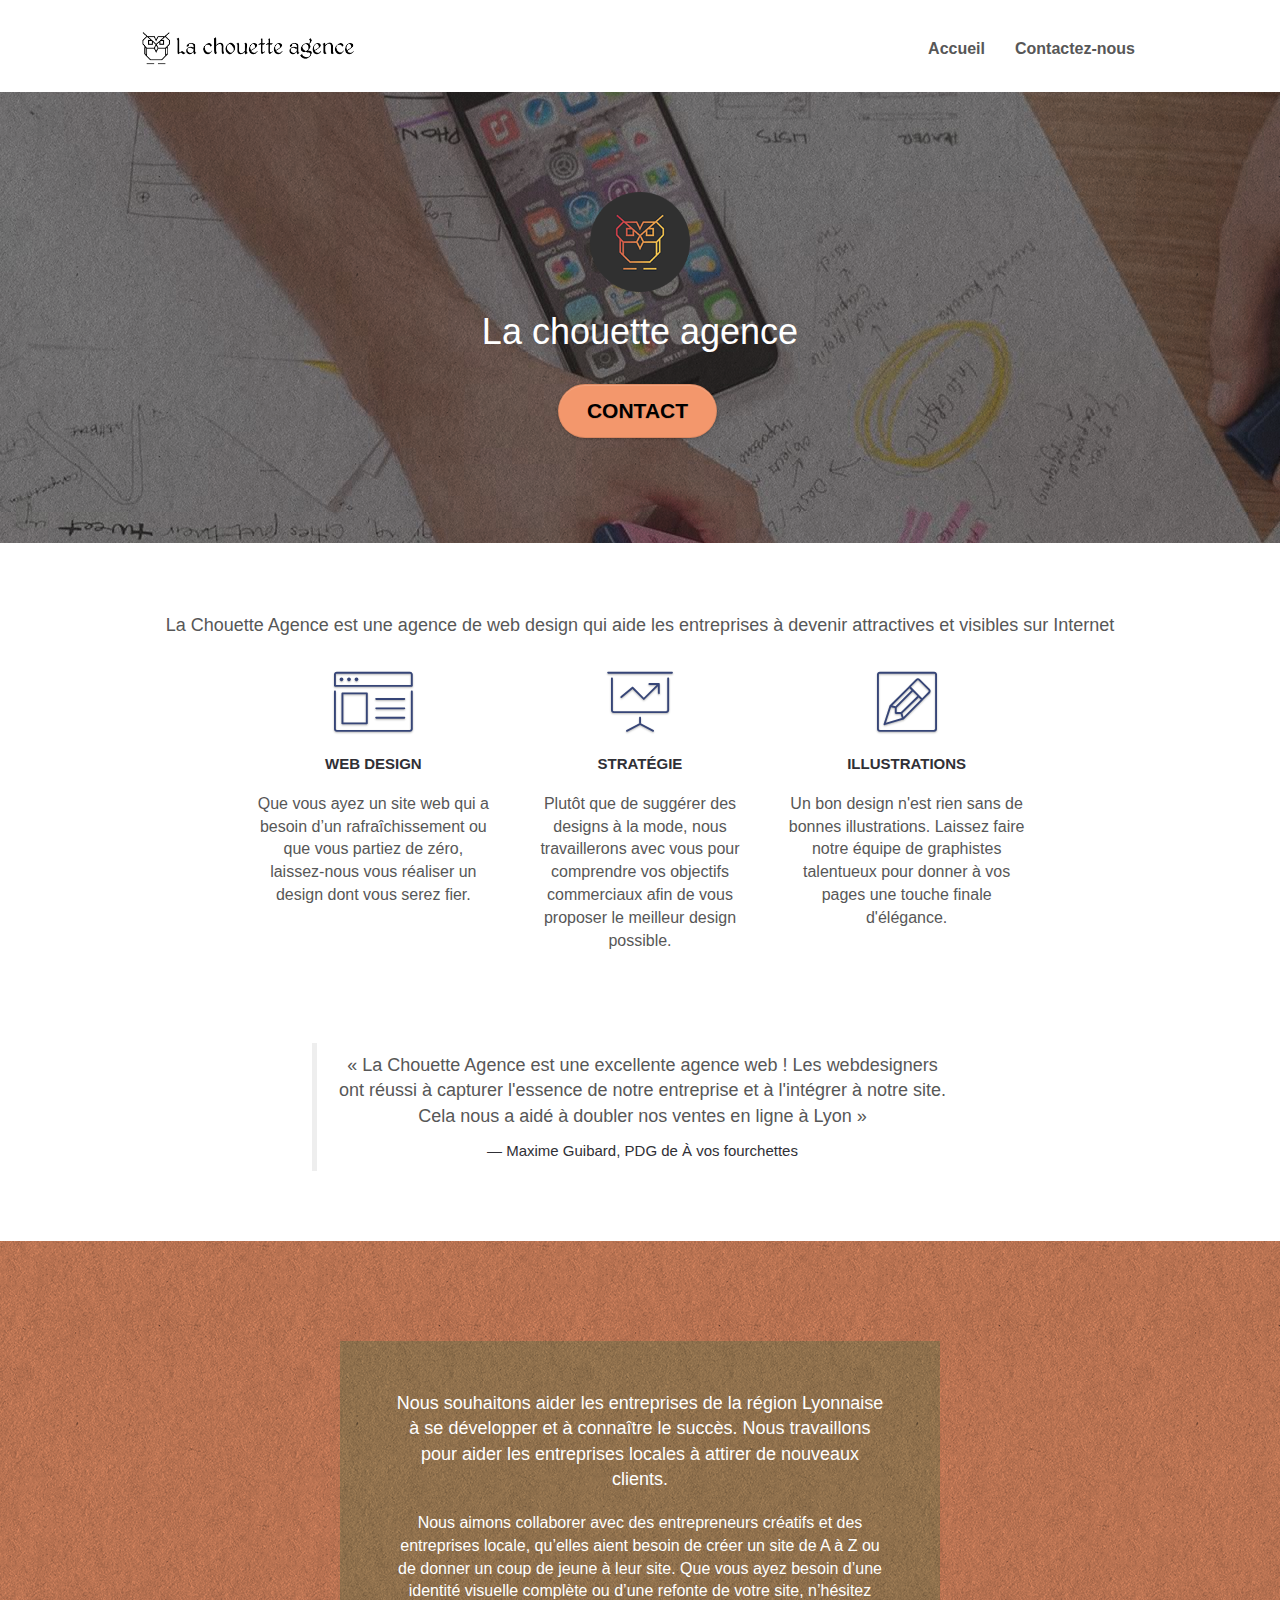
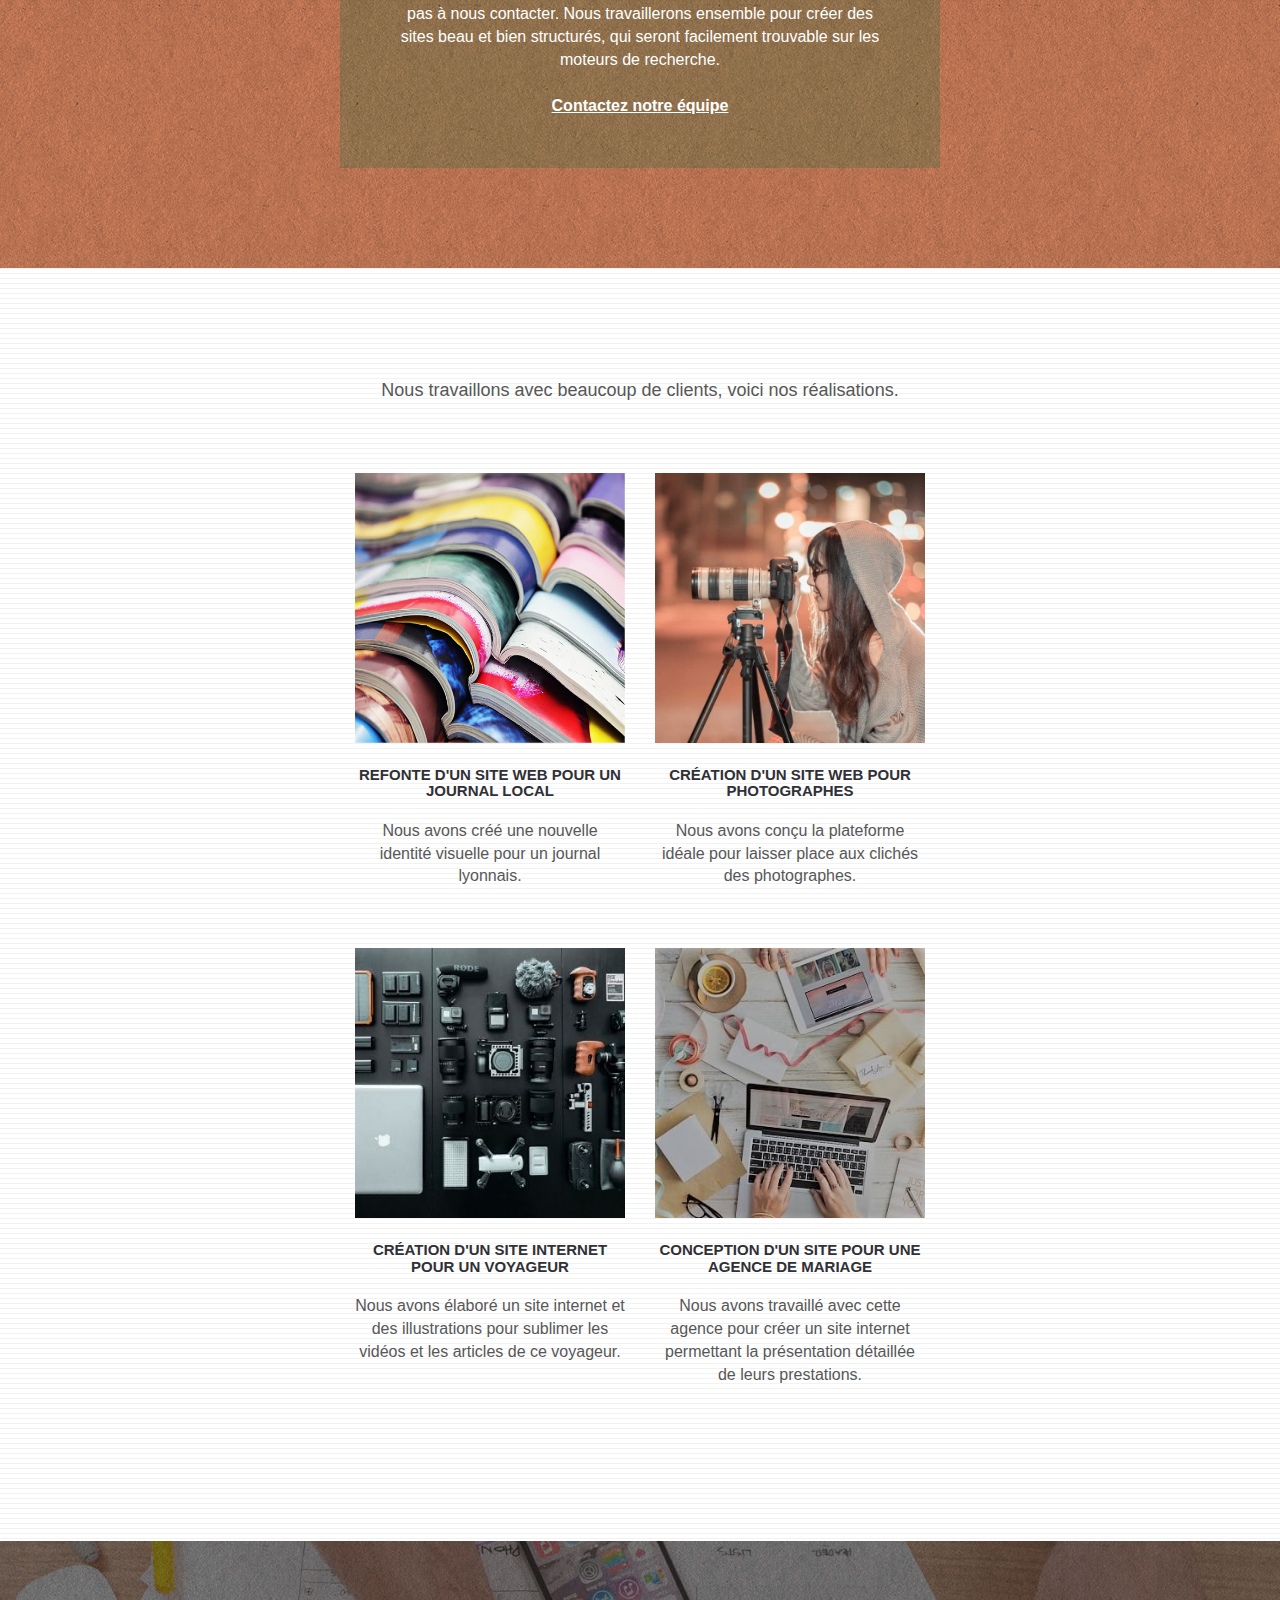
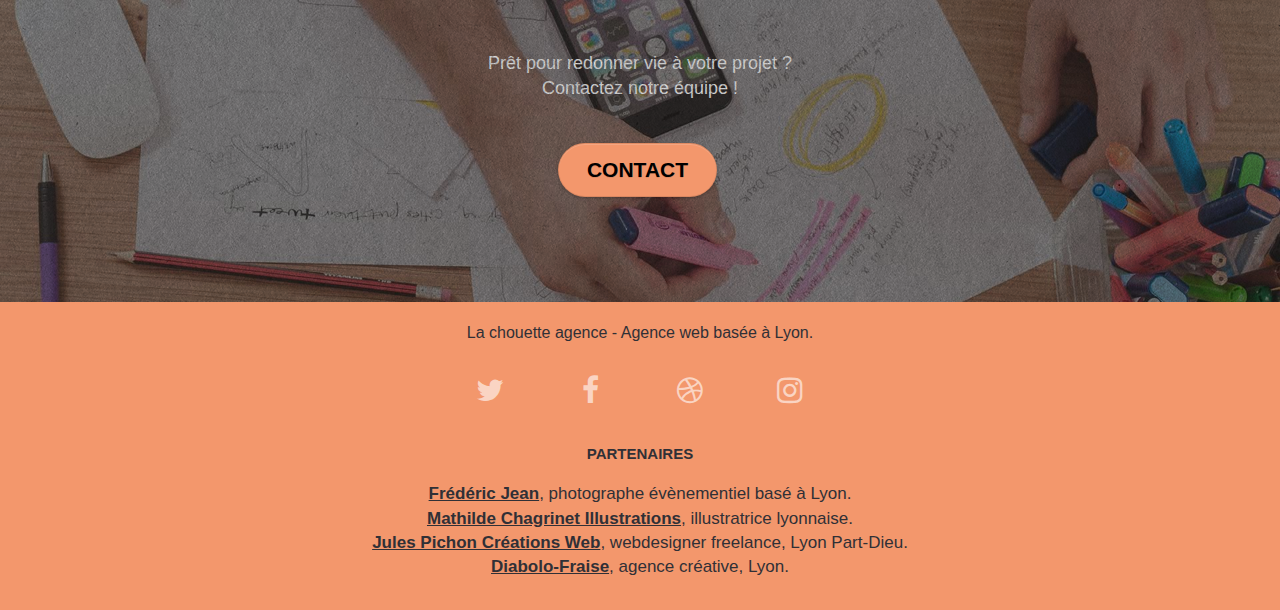
==== index.html @ 1cd92d09 "Validation W3C CSS+html / Validation accessibility checker" ====
<!doctype html>
<html lang="fr">
<head>
	<meta charset="utf-8">
	<meta name="viewport" content="width=device-width, initial-scale=1.0, viewport-fit=cover">
	<meta name="description" content="Agence web située à Lyon. Propose des services web et webdesign pour les professionnels et les entreprises lyonnaises. Découvrez nos logos, nos illustrations, nos designs de sites web et toutes nos prestations">
	<meta name="keywords" content="agence-web-design-lyon, webdesign-lyon, web-design-lyon, entreprise-webdesign-lyon, webdesigner-lyon"/>
	<meta name="robots" content="index"/>
	<meta name="google-site-verification" content="vj0LW88v5DafAeYHnSHyM_lAqPa138BfKF4PRjKr9d0" />
    <link rel="shortcut icon" type="image/png" href="favicon.jpg">
	
	<title>La Chouette Agence - Services web Lyon</title>
	<!-- Style -->
	<link rel="alternate stylesheet" type="text/css" href="./css/bootstrap.min.css" onload="this.rel='stylesheet'">
	<link rel="alternate stylesheet" type="text/css" href="./css/font-awesome.min.css" onload="this.rel='stylesheet'">
	<noscript>
		<link rel="stylesheet" type="text/css" href="./css/bootstrap.min.css">
		<link rel="stylesheet" type="text/css" href="./css/font-awesome.min.css">	
	</noscript>
	<link rel="stylesheet" type="text/css" href="./css/et-line.min.css">
	<link rel="stylesheet" type="text/css" href="style.css">
    <!-- Scripts -->
	<script src="./js/jquery-2.1.0.min.js" defer></script>
	<script src="./js/bootstrap.min.js" defer></script>
	<script src="./js/blocs.min.js" defer></script>
</head>

<body>
	<main class="page-container">    
		<header class="bloc bgc-white l-bloc" id="bloc-0">
			<div class="container bloc-sm">
				<nav class="navbar row">
					<div class="navbar-header">
						<a class="navbar-brand" href="index.html"><img src="img/logo-la-chouette-agence-baseline-noir.png" alt="logo de la chouette agence webdesigners à Lyon" height="40" /></a>
						<button id="nav-toggle" type="button" class="ui-navbar-toggle navbar-toggle" data-toggle="collapse" data-target=".navbar-1">
							<span class="sr-only">Toggle navigation</span><span class="icon-bar"></span><span class="icon-bar"></span><span class="icon-bar"></span>
						</button>
					</div>
					<div class="collapse navbar-collapse navbar-1 special-dropdown-nav">
						<ul class="site-navigation nav navbar-nav">
							<li><a href="index.html">Accueil</a></li>
							<li><a href="contact.html">Contactez-nous</a></li>
						</ul>
					</div>
				</nav>
			</div>
		</header>
		<section class="bloc bgc-dark-slate-blue bg-banniere d-bloc bg-t-edge bloc-bg-texture texture-paper b-parallax" id="bloc-1-hero">
			<div class="container bloc-lg">
				<div class="row tight-width-whitespace">
					<div class="col-sm-12">
						<img src="img/logo-la-chouette-agence-chouette-gradient-orange.png" class="center-block image-resize-mode" width="100" alt="logo de la chouette agence dessin de chouette sans texte" />
						<h1 class="text-center hero-bloc-text tc-white ">La chouette agence</h1>
						<div class="text-center">
							<a href="contact.html" class="btn btn-lg btn-clean btn-rd cta-hero btn-atomic-tangerine" id="cta-hero">Contact</a>
						</div>
					</div>
				</div>
			</div>
		</section>
		<section class="bloc bgc-white l-bloc" id="bloc-2-services">
			<div class="container bloc-md">
				<div class="row">
					<div class="col-sm-12 text-center">
						<h2 class="banner-h2">La Chouette Agence est une agence de <strong>web design</strong> qui aide les entreprises à devenir attractives et visibles sur Internet</h2>
					</div>
				</div>
				<div class="row voffset-lg med-width-whitespace">
					<div class="col-sm-4">
						<div class="text-center">
							<span class="et-icon-browser sm-shadow icon-dark-slate-blue icons icon-lg"></span>
						</div>
						<h3 class="mg-md text-center">Web design</h3>
						<p class="text-center ">
							Que vous ayez un site web qui a besoin d&rsquo;un rafraîchissement ou que vous partiez de zéro, laissez-nous vous réaliser un design dont vous serez fier.
						</p>
					</div>
					<div class="col-sm-4">
						<div class="text-center">
							<span class="et-icon-presentation sm-shadow icon-dark-slate-blue icons icon-lg"></span>
						</div>
						<h3 class="mg-md text-center">Stratégie</h3>
						<p class="text-center ">
							Plutôt que de suggérer des designs à la mode, nous travaillerons avec vous pour comprendre vos objectifs commerciaux afin de vous proposer le meilleur design possible.<br>
						</p>
					</div>
					<div class="col-sm-4">
						<div class="text-center">
							<span class="et-icon-edit sm-shadow icon-dark-slate-blue icons icon-lg"></span>
						</div>
						<h3 class="mg-md text-center">Illustrations</h3>
						<p class="text-center ">
							Un bon design n'est rien sans de bonnes illustrations. Laissez faire notre équipe de graphistes talentueux pour donner à vos pages une touche finale d'élégance.
						</p>
					</div>
				</div>
				<div class="row voffset-lg voffset">
					<div class="col-xs-12 col-md-8 col-md-offset-2 text-center">
						<blockquote>
							<p id="quote">&laquo; La Chouette Agence est une excellente <strong>agence web</strong> ! Les <strong>webdesigners</strong> ont réussi à capturer l'essence de notre entreprise et à l'intégrer à notre site. Cela nous a aidé à doubler nos ventes en ligne à Lyon &raquo;</p>
							<footer id="author">Maxime Guibard, PDG de À vos fourchettes</footer>
						</blockquote>
					</div>
				</div>
			</div>
		</section>
		<section class="bloc tc-white bgc-atomic-tangerine bg-presentation d-bloc bloc-bg-texture texture-paper b-parallax" id="bloc-3-what-i-do">
			<div class="container bloc-lg">
				<div class="row tight-width-whitespace black-background">
					<div class="col-sm-12">
						<h2 class="mg-md text-center tc-white">
							Nous souhaitons aider les entreprises de la région Lyonnaise à se développer et à connaître le succès. Nous travaillons pour aider les entreprises locales à attirer de nouveaux clients.
						</h2>
						<p class="text-center white">
							Nous aimons collaborer avec des entrepreneurs créatifs et des entreprises locale, qu’elles aient besoin de créer un site de A à Z ou de donner un coup de jeune à leur site. Que vous ayez besoin d’une identité visuelle complète ou d’une refonte de votre site, n’hésitez pas à nous contacter. Nous travaillerons ensemble pour créer des sites beau et bien structurés, qui seront facilement trouvable sur les moteurs de recherche. <br><br><a class="ltc-white bold-link" href="contact.html">Contactez notre équipe</a><br>
						</p>
					</div>
				</div>
			</div>
		</section>
		<section class="bloc bgc-white bg-lines-h2-bg bg-repeat l-bloc" id="bloc-4-portfolio">
			<div class="container bloc-lg">
				<div class="row">
					<div class="col-sm-12 text-center">
						<h2 class="mg-md text-center">
							Nous travaillons avec beaucoup de clients, voici nos réalisations.<br>
						</h2>
					</div>
				</div>
				<div class="row tight-width-whitespace portfolio-row">
					<div class="col-md-6">
						<a href="#" data-lightbox="img/identite-visuelle.jpg" data-gallery-id="gallery-1" data-caption="Refonte d'un site web pour un journal local" data-frame="snapshot-lb"><img loading="lazy" src="img/illustration-identite-visuelle.jpg" alt="image d'illustration de la refonte d'identité visuelle pour des sites web existants" class="img-responsive portfolio-thumb" /></a>
						<h3 class="mg-md text-center">
							Refonte d'un site web pour un journal local
						</h3>
						<p class="text-center">
							Nous avons créé une nouvelle identité visuelle pour un journal lyonnais.
						</p>
					</div>
					<div class="col-md-6">
						<a href="#" data-lightbox="img/site-web-photographes.jpg" data-gallery-id="gallery-1" data-caption="Création d'un site web pour photographes" data-frame="snapshot-lb"><img loading="lazy" src="img/illustration-site-web-pour-photographes.jpg" class="img-responsive portfolio-thumb" alt="image d'illustration pour la création de site web pour photographes" /></a>
						<h3 class="mg-md text-center">
							Création d'un site web pour photographes
						</h3>
						<p class="text-center">
							Nous avons conçu la plateforme idéale pour laisser place aux clichés des photographes.
						</p>
					</div>
				</div>
				<div class="row tight-width-whitespace portfolio-row">
					<div class="col-md-6">
						<a href="#" data-lightbox="img/site-web-voyage-blog-voyageur.jpg" data-gallery-id="gallery-1" data-caption="Création d'un site internet pour un voyageur" data-frame="snapshot-lb"><img loading="lazy" src="img/illustration-site-web-pour-bloggeur-voyageur.jpg" class="img-responsive portfolio-thumb" alt="Illustration pour prestation de site internet pour voyageurs ou blog de voyageur"/></a>
						<h3 class="mg-md text-center">
							Création d'un site internet pour un voyageur
						</h3>
						<p class="text-center">
							Nous avons élaboré un site internet et des illustrations pour sublimer les vidéos et les articles de ce voyageur.
						</p>
					</div>
					<div class="col-md-6">
						<a href="#" data-lightbox="img/site-web-entreprise-de-mariage.jpg" data-gallery-id="gallery-1" data-caption="Conception d'un site pour une agence de mariage" data-frame="snapshot-lb"><img loading="lazy" src="img/illustration-site-web-pour-entreprises-de-mariage.jpg" class="img-responsive portfolio-thumb" alt="Illustration pour prestation création de site web pour entreprise de mariage" /></a>
						<h3 class="mg-md text-center">
							Conception d'un site pour une agence de mariage
						</h3>
						<p class="text-center">
							Nous avons travaillé avec cette agence pour créer un site internet permettant la présentation détaillée de leurs prestations.
						</p>
					</div>
				</div>
			</div>
		</section>
		<section class="bloc bgc-dark-slate-blue bg-banniere d-bloc bloc-bg-texture texture-paper" id="bloc-5-cta">
			<div class="container bloc-lg">
				<div class="row">
					<h2 class="mg-md text-center white">
						Prêt pour redonner vie à votre projet ?<br>Contactez notre équipe !
					</h2>
					<div class="col-sm-12 text-center">
						<a href="contact.html" class="btn btn-atomic-tangerine btn-clean btn-rd btn-lg cta-hero">Contact</a>
					</div>
				</div>
			</div>
		</section>
		<footer class="bloc bgc-atomic-tangerine d-bloc" id="bloc-8">
			<div class="container bloc-sm">
				<div class="row">
					<div class="col-sm-12">
						<p class="text-center contrast-jet">La chouette agence - Agence web basée à Lyon.</p>
						<div class="row row-no-gutters social">
							<div class="col-sm-3">
								<div class="text-center">
									<a class="social" href="https://twitter.com/explore"><span class="fa fa-twitter icon-md" title="Twitter"></span></a>
								</div>
							</div>
							<div class="col-sm-3">
								<div class="text-center">
									<a class="social" href="https://fr-fr.facebook.com/"><span class="fa fa-facebook icon-md" title="Facebook"></span></a>
								</div>
							</div>
							<div class="col-sm-3">
								<div class="text-center">
									<a class="social" href="https://dribbble.com/"><span class="fa fa-dribbble icon-md" title="Dribbble"></span></a>
								</div>
							</div>
							<div class="col-sm-3">
								<div class="text-center">
									<a class="social" href="https://www.instagram.com/?hl=fr"><span class="fa fa-instagram icon-md" title="Instagram"></span></a>
								</div>
							</div>
						</div>
						<div class="row">
							<div class="col-12">
								<div class="text-center">
								<h3 class="contrast-jet">Partenaires</h3>
								<ul>
									<li><a hreflang="fr"  class="contrast-jet" href="frederic-jean-photographie.com">Frédéric Jean</a>, photographe évènementiel basé à Lyon.</li>
									<li><a hreflang="fr" class="contrast-jet" href="mathildechagrinet.com">Mathilde Chagrinet Illustrations</a>, illustratrice lyonnaise.</li>
									<li><a hreflang="fr" class="contrast-jet" href="jules_pichon_webdesign.com">Jules Pichon Créations Web</a>, webdesigner freelance, Lyon Part-Dieu.</li>
									<li><a hreflang="fr" class="contrast-jet" href="diabolo-fraise.fr">Diabolo-Fraise</a>, agence créative, Lyon.</li>
								</ul>		
								</div>	
							</div>
						</div>
					</div>
				</div>
			</div>
		</footer>
	</main>
</body>
</html>
---- style.css ----
body {
  margin: 0;
  padding: 0;
  background: #fff;
  overflow-x: hidden;
  -webkit-font-smoothing: antialiased;
  -moz-osx-font-smoothing: grayscale;
}

a,
button {
  transition: all 0.3s ease-in-out;
  outline: none !important;
}

a:hover {
  text-decoration: none;
  cursor: pointer;
}

#page-loading-blocs-notifaction {
  position: fixed;
  top: 0;
  bottom: 0;
  width: 100%;
  z-index: 100000;
  background: #ffffff url("img/pageload-spinner.gif") no-repeat center center;
}

.bloc {
  width: 100%;
  clear: both;
  background: 50% 50% no-repeat;
  padding: 0 50px;
  -webkit-background-size: cover;
  -moz-background-size: cover;
  -o-background-size: cover;
  background-size: cover;
  position: relative;
}

.bloc .container {
  padding-left: 0;
  padding-right: 0;
}

.bloc-lg {
  padding: 100px 50px;
}

.bloc-md {
  padding: 50px;
}

.bloc-sm {
  padding: 20px 50px;
}

.bg-center,
.bg-l-edge,
.bg-r-edge,
.bg-t-edge,
.bg-b-edge,
.bg-tl-edge,
.bg-bl-edge,
.bg-tr-edge,
.bg-br-edge,
.bg-repeat {
  -webkit-background-size: auto !important;
  -moz-background-size: auto !important;
  -o-background-size: auto !important;
  background-size: auto !important;
}

.bg-repeat {
  background: repeat;
}

.bg-t-edge {
  background: top no-repeat;
}

.bloc-bg-texture::before {
  content: "";
  background-size: 2px 2px;
  position: absolute;
  top: 0;
  bottom: 0;
  left: 0;
  right: 0;
}

.texture-paper::before {
  background: url("img/texture-paper.png");
  background-size: 280px 280px;
}

.b-parallax {
  background-attachment: fixed;
}

.d-bloc {
  color: rgba(255, 255, 255, 0.7);
}

.d-bloc button:hover {
  color: rgba(255, 255, 255, 0.9);
}

.d-bloc .icon-round,
.d-bloc .icon-square,
.d-bloc .icon-rounded,
.d-bloc .icon-semi-rounded-a,
.d-bloc .icon-semi-rounded-b {
  border-color: rgba(255, 255, 255, 0.9);
}

.d-bloc .divider-h span {
  border-color: rgba(255, 255, 255, 0.2);
}

.d-bloc .a-btn,
.d-bloc .navbar a,
.d-bloc .navbar-brand,
.d-bloc a .icon-sm,
.d-bloc a .icon-md,
.d-bloc a .icon-lg,
.d-bloc a .icon-xl,
.d-bloc h1 a,
.d-bloc h2 a,
.d-bloc h3 a,
.d-bloc h4 a,
.d-bloc h5 a,
.d-bloc h6 a,
.d-bloc p a {
  color: rgba(255, 255, 255, 0.6);
}

.d-bloc .a-btn:hover,
.d-bloc .navbar a:hover,
.d-bloc .navbar-brand:hover,
.d-bloc a:hover .icon-sm,
.d-bloc a:hover .icon-md,
.d-bloc a:hover .icon-lg,
.d-bloc a:hover .icon-xl,
.d-bloc h1 a:hover,
.d-bloc h2 a:hover,
.d-bloc h3 a:hover,
.d-bloc h4 a:hover,
.d-bloc h5 a:hover,
.d-bloc h6 a:hover,
.d-bloc p a:hover {
  color: rgba(255, 255, 255, 1);
}

.d-bloc .navbar-toggle .icon-bar {
  background: rgba(255, 255, 255, 1);
}

.d-bloc .btn-wire,
.d-bloc .btn-wire:hover {
  color: rgba(255, 255, 255, 1);
  border-color: rgba(255, 255, 255, 1);
}

.d-bloc .panel {
  color: rgba(0, 0, 0, 0.5);
}

.d-bloc .panel button:hover {
  color: rgba(0, 0, 0, 0.7);
}

.d-bloc .panel icon {
  border-color: rgba(0, 0, 0, 0.7);
}

.d-bloc .panel .divider-h span {
  border-color: rgba(0, 0, 0, 0.1);
}

.d-bloc .panel .a-btn {
  color: rgba(0, 0, 0, 0.6);
}

.d-bloc .panel .a-btn:hover {
  color: rgba(0, 0, 0, 1);
}

.d-bloc .panel .btn-wire,
.d-bloc .panel .btn-wire:hover {
  color: rgba(0, 0, 0, 0.7);
  border-color: rgba(0, 0, 0, 0.3);
}

.d-bloc .panel,
.l-bloc {
  color: rgba(0, 0, 0, 0.5);
}

.d-bloc .panel button:hover,
.l-bloc button:hover {
  color: rgba(0, 0, 0, 0.7);
}

.l-bloc .icon-round,
.l-bloc .icon-square,
.l-bloc .icon-rounded,
.l-bloc .icon-semi-rounded-a,
.l-bloc .icon-semi-rounded-b {
  border-color: rgba(0, 0, 0, 0.7);
}

.d-bloc .panel .divider-h span,
.l-bloc .divider-h span {
  border-color: rgba(0, 0, 0, 0.1);
}

.d-bloc .panel .a-btn,
.l-bloc .a-btn,
.l-bloc .navbar a,
.l-bloc .navbar-brand,
.l-bloc a .icon-sm,
.l-bloc a .icon-md,
.l-bloc a .icon-lg,
.l-bloc a .icon-xl,
.l-bloc h1 a,
.l-bloc h2 a,
.l-bloc h3 a,
.l-bloc h4 a,
.l-bloc h5 a,
.l-bloc h6 a,
.l-bloc p a {
  color: rgba(0, 0, 0, 0.6);
}

.d-bloc .panel .a-btn:hover,
.l-bloc .a-btn:hover,
.l-bloc .navbar a:hover,
.l-bloc .navbar-brand:hover,
.l-bloc a:hover .icon-sm,
.l-bloc a:hover .icon-md,
.l-bloc a:hover .icon-lg,
.l-bloc a:hover .icon-xl,
.l-bloc h1 a:hover,
.l-bloc h2 a:hover,
.l-bloc h3 a:hover,
.l-bloc h4 a:hover,
.l-bloc h5 a:hover,
.l-bloc h6 a:hover,
.l-bloc p a:hover {
  color: rgba(0, 0, 0, 1);
}

.l-bloc .navbar-toggle .icon-bar {
  color: rgba(0, 0, 0, 0.6);
}

.d-bloc .panel .btn-wire,
.d-bloc .panel .btn-wire:hover,
.l-bloc .btn-wire,
.l-bloc .btn-wire:hover {
  color: rgba(0, 0, 0, 0.7);
  border-color: rgba(0, 0, 0, 0.3);
}

.voffset {
  margin-top: 30px;
}

.voffset-lg {
  margin-top: 80px;
}

.row-no-gutters {
  margin-right: 0;
  margin-left: 0;
}

.row.row-no-gutters > [class^="col-"],
.row.row-no-gutters > [class*=" col-"] {
  padding-right: 0;
  padding-left: 0;
}

#bloc-1-hero h1 {
  font-size: 36px;
}

.navbar {
  margin-bottom: 0;
  z-index: 1;
}

.navbar-brand {
  height: auto;
  padding: 3px 15px;
  font-size: 25px;
  font-weight: normal;
  font-weight: 600;
  line-height: 44px;
}

.navbar-brand img {
  max-height: 200px;
  margin: 0 5px 0 0;
  display: inline;
}

.navbar-brand img[src$="svg"] {
  min-width: 100px;
}

.nav-center .navbar-brand img {
  margin: 0;
}

.navbar .nav {
  padding-top: 2px;
  margin-right: -16px;
  float: right;
  z-index: 1;
}

.nav > li {
  float: left;
  margin-top: 4px;
  font-size: 16px;
}

.navbar-nav .open .dropdown-menu > li > a {
  text-align: inherit;
}

.nav > li a:hover,
.nav > li a:focus {
  background: transparent;
}

.navbar-toggle {
  margin: 10px 10px 0 0;
  border: 0px;
}

.navbar-toggle:hover {
  background: transparent !important;
}

.navbar-toggle .icon-bar {
  background-color: rgba(0, 0, 0, 0.5);
  width: 26px;
}

.nav-invert .navbar .nav {
  float: left;
}

.nav-invert .navbar-header,
.nav-invert .navbar-brand {
  float: right;
  position: relative;
  z-index: 2;
}

@media (min-width: 768px) {
  .site-navigation {
    position: absolute;
    top: 50%;
    right: 20px;
    transform: translate(0, -50%);
    -webkit-transform: translateY(-50%);
  }
  .nav > li .dropdown-menu a,
  .nav > li .dropdown-menu a:hover {
    color: #484848;
  }
  .nav-invert .site-navigation {
    left: 0;
    right: 0;
  }
  .nav-center {
    text-align: center;
  }
  .nav-center .navbar-header {
    width: 100%;
  }
  .nav-center .navbar-header,
  .nav-center .navbar-brand,
  .nav-center .nav > li {
    float: none;
    display: inline-block;
  }
  .nav-center .site-navigation {
    position: relative;
    width: 100%;
    right: 0;
    margin-right: 0px;
    margin-top: 20px;
  }
  .nav-center.mini-nav .navbar-toggle {
    float: none;
    margin: 10px auto 0;
  }
}

.nav > li > .dropdown a {
  background: none !important;
  display: block;
  padding: 14px 15px;
}

nav .caret {
  margin: 0 5px;
}

.dropdown-menu .dropdown-menu {
  top: -8px;
  left: 100%;
}

.dropdown-menu .dropmenu-flow-right {
  top: 100%;
  left: 0;
  margin-left: -1px;
  border-top-left-radius: 0;
  border-top-right-radius: 0;
}

.dropdown-menu .dropdown span {
  border: 4px solid black;
  border-top-color: transparent;
  border-right-color: transparent;
  border-bottom-color: transparent;
  margin: 6px -5px 0 0 !important;
  float: right;
}

.mg-md {
  margin-top: 10px;
  margin-bottom: 20px;
}

.mg-lg {
  margin-top: 10px;
  margin-bottom: 40px;
}

.btn {
  margin: 0 5px 5px 0;
}

.btn.pull-right {
  margin: 0 0 5px 5px;
}

.btn-d,
.btn-d:hover,
.btn-d:focus {
  color: #fff;
  background: rgba(0, 0, 0, 0.3);
}

button {
  outline: none !important;
}

.btn-rd {
  border-radius: 40px;
}

.btn-clean {
  border: 1px solid rgba(0, 0, 0, 0.08);
  border-bottom-color: rgba(0, 0, 0, 0.1);
  text-shadow: 0 1px 0 rgba(0, 0, 1, 0.1);
  box-shadow: 0 1px 3px rgba(0, 0, 1, 0.25),
    inset 0 1px 0 0 rgba(255, 255, 255, 0.15);
}

.icon-md {
  font-size: 30px !important;
}

.icon-lg {
  font-size: 60px !important;
}

.sm-shadow {
  text-shadow: 0 1px 2px rgba(0, 0, 0, 0.3);
}

.panel-sq,
.panel-sq .panel-heading,
.panel-sq .panel-footer {
  border-radius: 0;
}

.panel-rd {
  border-radius: 30px;
}

.panel-rd .panel-heading {
  border-radius: 29px 29px 0 0;
}

.panel-rd .panel-footer {
  border-radius: 0 0 29px 29px;
}

.form-control {
  border-color: rgba(0, 0, 0, 0.1);
  box-shadow: none;
}

.scrollToTop {
  width: 40px;
  height: 40px;
  position: fixed;
  bottom: 20px;
  right: 20px;
  opacity: 0;
  z-index: 500;
  transition: all 0.3s ease-in-out;
}

.scrollToTop span {
  margin-top: 6px;
}

.showScrollTop {
  font-size: 14px;
  opacity: 1;
}

a[data-lightbox] {
  position: relative;
  display: block;
  text-align: center;
}

a[data-lightbox]:hover::before {
  content: "+";
  font-family: "HelveticaNeue-Light", "Helvetica Neue Light", "Helvetica Neue",
    Helvetica, Arial;
  font-size: 32px;
  width: 50px;
  height: 50px;
  margin-left: -25px;
  border-radius: 50%;
  background: rgba(0, 0, 0, 0.6);
  color: #fff;
  font-weight: 100;
  z-index: 1;
  position: absolute;
  top: 50%;
  transform: translateY(-50%);
  -webkit-transform: translateY(-50%);
}

a[data-lightbox]:hover img {
  opacity: 0.6;
  -webkit-animation-fill-mode: none;
  animation-fill-mode: none;
}

#lightbox-modal {
  display: flex;
  align-items: center;
}

#lightbox-modal .modal-dialog {
  width: 90%;
  max-width: 900px;
  margin: 0 auto 0;
}

#lightbox-modal .modal-dialog img {
  max-height: 90vh;
  margin: 0 auto;
}

.lightbox-caption {
  padding: 20px;
  color: #fff;
  background: rgba(0, 0, 0, 0.5);
  position: absolute;
  left: 15px;
  right: 15px;
  bottom: 5px;
}

.close-lightbox {
  color: #fff;
  font-size: 30px;
  position: absolute;
  top: 20px;
  right: 20px;
  z-index: 20;
  background: rgba(0, 0, 0, 0.5);
  border: none;
  line-height: 30px;
  padding: 0 9px 5px;
  opacity: 0.3;
}

.close-lightbox:hover,
.next-lightbox:hover,
.prev-lightbox:hover {
  opacity: 1;
  color: #fff;
}

.next-lightbox,
.prev-lightbox {
  font-size: 20px;
  color: rgba(255, 255, 255, 0.9);
  background: rgba(0, 0, 0, 0.5);
  transition: all 0.2s ease-in-out;
  position: absolute;
  top: 45%;
  z-index: 1;
  opacity: 0.4;
}

.next-lightbox {
  padding: 6px 8px 1px 13px;
  right: 25px;
}

.prev-lightbox {
  padding: 6px 13px 1px 10px;
  left: 25px;
}

.snapshot-lb .modal-body {
  padding-bottom: 45px;
}

.snapshot-lb .lightbox-caption {
  padding: 0;
  color: rgba(0, 0, 0, 0.5);
  background: none;
}

h1,
h2,
h3,
h4,
h5,
h6,
p,
label,
.btn,
a {
  font-family: "helvetica";
  font-weight: 400;
  color: #575757 !important;
}

a {
  cursor: pointer;
  text-decoration: underline;
}

.btn,
.navbar a {
  text-decoration: none !important;
}

.container {
  max-width: 1000px;
}

.hero-bloc-text {
  font-size: 38px;
}

.hero-bloc-text-sub {
  font-size: 36px;
}

.statement-bloc-text {
  line-height: 26px;
  font-style: italic;
  font-size: 20px;
  text-align: center;
  font-weight: lighter;
  max-width: 520px;
  margin: auto auto auto auto;
}

p {
  font-size: 16px;
}

blockquote p {
  font-size: 18px;
}

strong {
  font-weight: 500;
}

.tight-width-whitespace {
  max-width: 600px;
  margin: auto auto auto auto;
}

.h1 {
  font-size: 19px;
  font-family: "Open Sans";
}

.h2 {
  font-size: 18px;
  font-family: "Open sans";
}

.cta-hero {
  margin-top: 22px;
  color: #ffffff !important;
  text-transform: uppercase;
  padding: 12px 28px 12px 28px;
  font-size: 16px;
  font-weight: 700;
}

.social {
  max-width: 400px;
  margin-top: 30px;
  margin-bottom: 20px;
  margin-left: auto;
  margin-right: auto;
}

h2 {
  font-size: 18px;
  line-height: 1.4em;
}

h3 {
  font-size: 15px;
  text-transform: uppercase;
  font-weight: 700;
  color: #303036 !important;
}

.med-width-whitespace {
  max-width: 800px;
  margin: auto auto auto auto;
  box-shadow: 0px 0px 0px #000000;
}

h1 {
  color: #303036 !important;
}

h4 {
  color: #303036 !important;
}

.icons {
  margin-bottom: 14px;
  margin-top: 24px;
}

.white {
  color: #ffffff !important;
}

.contrast-jet {
  color: #303036 !important;
}

ul {
  margin-top: 20px;
  list-style-type: none;
  color: #303036;
  font-size: 17px;
}

ul li a {
  font-weight: 700;
}

.portfolio-thumb {
  margin-bottom: 24px;
}

.portfolio-row {
  margin-bottom: 44px;
  margin-top: 50px;
}

.avatar {
  box-shadow: 0px 4px 9px rgba(0, 0, 0, 0.3);
}

.black-background {
  background-color: rgba(165, 147, 99, 0.7);
  padding: 40px 40px 40px 40px;
}

.bold-link {
  font-weight: 900;
  text-decoration: underline !important;
}

.bgc-white {
  background-color: #ffffff;
}

.bgc-dark-slate-blue {
  background-color: #364577;
}

.bgc-atomic-tangerine {
  background-color: #f3976c;
}

.tc-white {
  color: #ffffff !important;
}

.btn-atomic-tangerine {
  background: #f3976c;
  color: #000000 !important;
  font-size: 21px;
}

.btn-atomic-tangerine:hover {
  background: #c27956 !important;
  color: #ffffff !important;
}

.ltc-white {
  color: #ffffff !important;
}

.ltc-white:hover {
  color: #cccccc !important;
}

.ltc-atomic-tangerine {
  color: #f3976c !important;
}

.ltc-atomic-tangerine:hover {
  color: #c27956 !important;
}

.icon-dark-slate-blue {
  color: #364577 !important;
  border-color: #364577 !important;
}

.bg-dots-bg {
  background-image: url("img/dots-bg.png");
}

.bg-lines-h2-bg {
  background-image: url("img/lines-h2-bg.png");
}

.bg-banniere {
  background-image: url("img/la-chouette-agence-banniere.jpg");
}

.bg-presentation {
  background-image: url("img/image-de-presentation.jpg");
}

footer ul {
  padding-right: 40px;
}

blockquote footer {
  color: #303036;
  font-weight: 500;
  font-size: 15px;
}

@media (max-width: 1024px) {
  .bloc {
    padding-left: 20px;
    padding-right: 20px;
  }
  .bloc.full-width-bloc,
  .bloc-tile-2.full-width-bloc .container,
  .bloc-tile-3.full-width-bloc .container,
  .bloc-tile-4.full-width-bloc .container {
    padding-left: 0;
    padding-right: 0;
  }
}

@media (max-width: 992px) and (min-width: 768px) {
  .navbar .nav {
    max-width: 80%;
  }
  .nav-center.navbar .nav {
    max-width: 100%;
  }
}

@media only screen and (min-width: 768px) and (max-width: 1024px) and (orientation: landscape) {
  .b-parallax {
    background-attachment: scroll;
  }
}

@media only screen and (min-width: 1024px) and (max-width: 1366px) and (-webkit-min-device-pixel-ratio: 1.5) {
  .b-parallax {
    background-attachment: scroll;
  }
}

@media (max-width: 991px) {
  .container {
    width: 100%;
  }
  .b-parallax {
    background-attachment: scroll;
  }
  .page-container,
  #hero-bloc {
    overflow-x: hidden;
    position: relative;
  }
  .bloc {
    padding-left: 50px;
    padding-right: 50px;
  }
  .bloc-group,
  .bloc-group .bloc {
    display: block;
    width: 100%;
  }
  .bloc-fill-screen .fill-bloc-top-edge,
  .bloc-fill-screen .fill-bloc-bottom-edge {
    padding: 0 20px;
    padding-left: 50px;
    padding-right: 50px;
  }
}

@media (max-width: 767px) {
  .page-container {
    overflow-x: hidden;
    position: relative;
  }
  h1,
  h2,
  h3,
  h4,
  h5,
  h6,
  p,
  #disqus_thread {
    padding-left: 10px !important;
    padding-right: 10px !important;
  }
  .b-parallax {
    background-attachment: scroll;
  }
  .navbar .nav {
    padding-top: 0;
    border-top: 1px solid rgba(0, 0, 0, 0.2);
    float: none !important;
  }
  .navbar.row {
    margin-left: 0;
    margin-right: 0;
  }
  .site-navigation {
    position: inherit;
    transform: none;
    -webkit-transform: none;
    -ms-transform: none;
  }
  .nav > li {
    margin-top: 0;
    border-bottom: 1px solid rgba(0, 0, 0, 0.1);
    background: rgba(0, 0, 0, 0.05);
    text-align: left;
    padding-left: 15px;
    width: 100%;
  }
  .nav > li:hover {
    background: rgba(0, 0, 0, 0.08);
  }
  .dropdown .dropdown a .caret {
    float: none;
    margin: 5px 0 0 10px !important;
    border: 4px solid black;
    border-bottom-color: transparent;
    border-right-color: transparent;
    border-left-color: transparent;
  }
  #hero-bloc .navbar .nav {
    background: rgba(0, 0, 0, 0.8);
  }
  #hero-bloc .navbar .nav a {
    color: rgba(255, 255, 255, 0.6);
  }
  .hero {
    padding: 50px 0;
  }
  .hero-nav {
    left: -1px;
    right: -1px;
  }
  .navbar-collapse {
    padding: 0;
    overflow-x: hidden;
    -webkit-box-shadow: none;
    box-shadow: none;
  }
  .navbar-brand img {
    max-height: 40px;
    width: auto;
  }
  .nav-invert .navbar-header {
    float: none;
    width: 100%;
  }
  .nav-invert .navbar-toggle {
    float: left;
    margin-left: 10px;
  }
  .bloc {
    padding-left: 0;
    padding-right: 0;
  }
  .bloc-xxl,
  .bloc-xl,
  .bloc-lg {
    padding: 40px 0;
  }
  .bloc-sm,
  .bloc-md {
    padding-left: 0;
    padding-right: 0;
  }
  .bloc-tile-2 .container,
  .bloc-tile-3 .container,
  .bloc-tile-4 .container,
  .bloc-fill-screen .fill-bloc-top-edge,
  .bloc-fill-screen .fill-bloc-bottom-edge {
    padding-left: 0;
    padding-right: 0;
  }
  .a-block {
    padding: 0 10px;
  }
  .btn-dwn {
    display: none;
  }
  .voffset {
    margin-top: 5px;
  }
  .voffset-md {
    margin-top: 20px;
  }
  .voffset-lg {
    margin-top: 30px;
  }
  form {
    padding: 5px;
  }
  .close-lightbox {
    display: inline-block;
  }
  .blocsapp-device-iphone5 {
    background-size: 216px 425px;
    padding-top: 60px;
    width: 216px;
    height: 425px;
  }
  .blocsapp-device-iphone5 img {
    width: 180px;
    height: 320px;
  }
}

@media (max-width: 400px) {
  .bloc {
    padding-left: 0;
    padding-right: 0;
  }
}

@media (max-width: 767px) {
  .bloc-mob-center-text {
    text-align: center;
  }
}
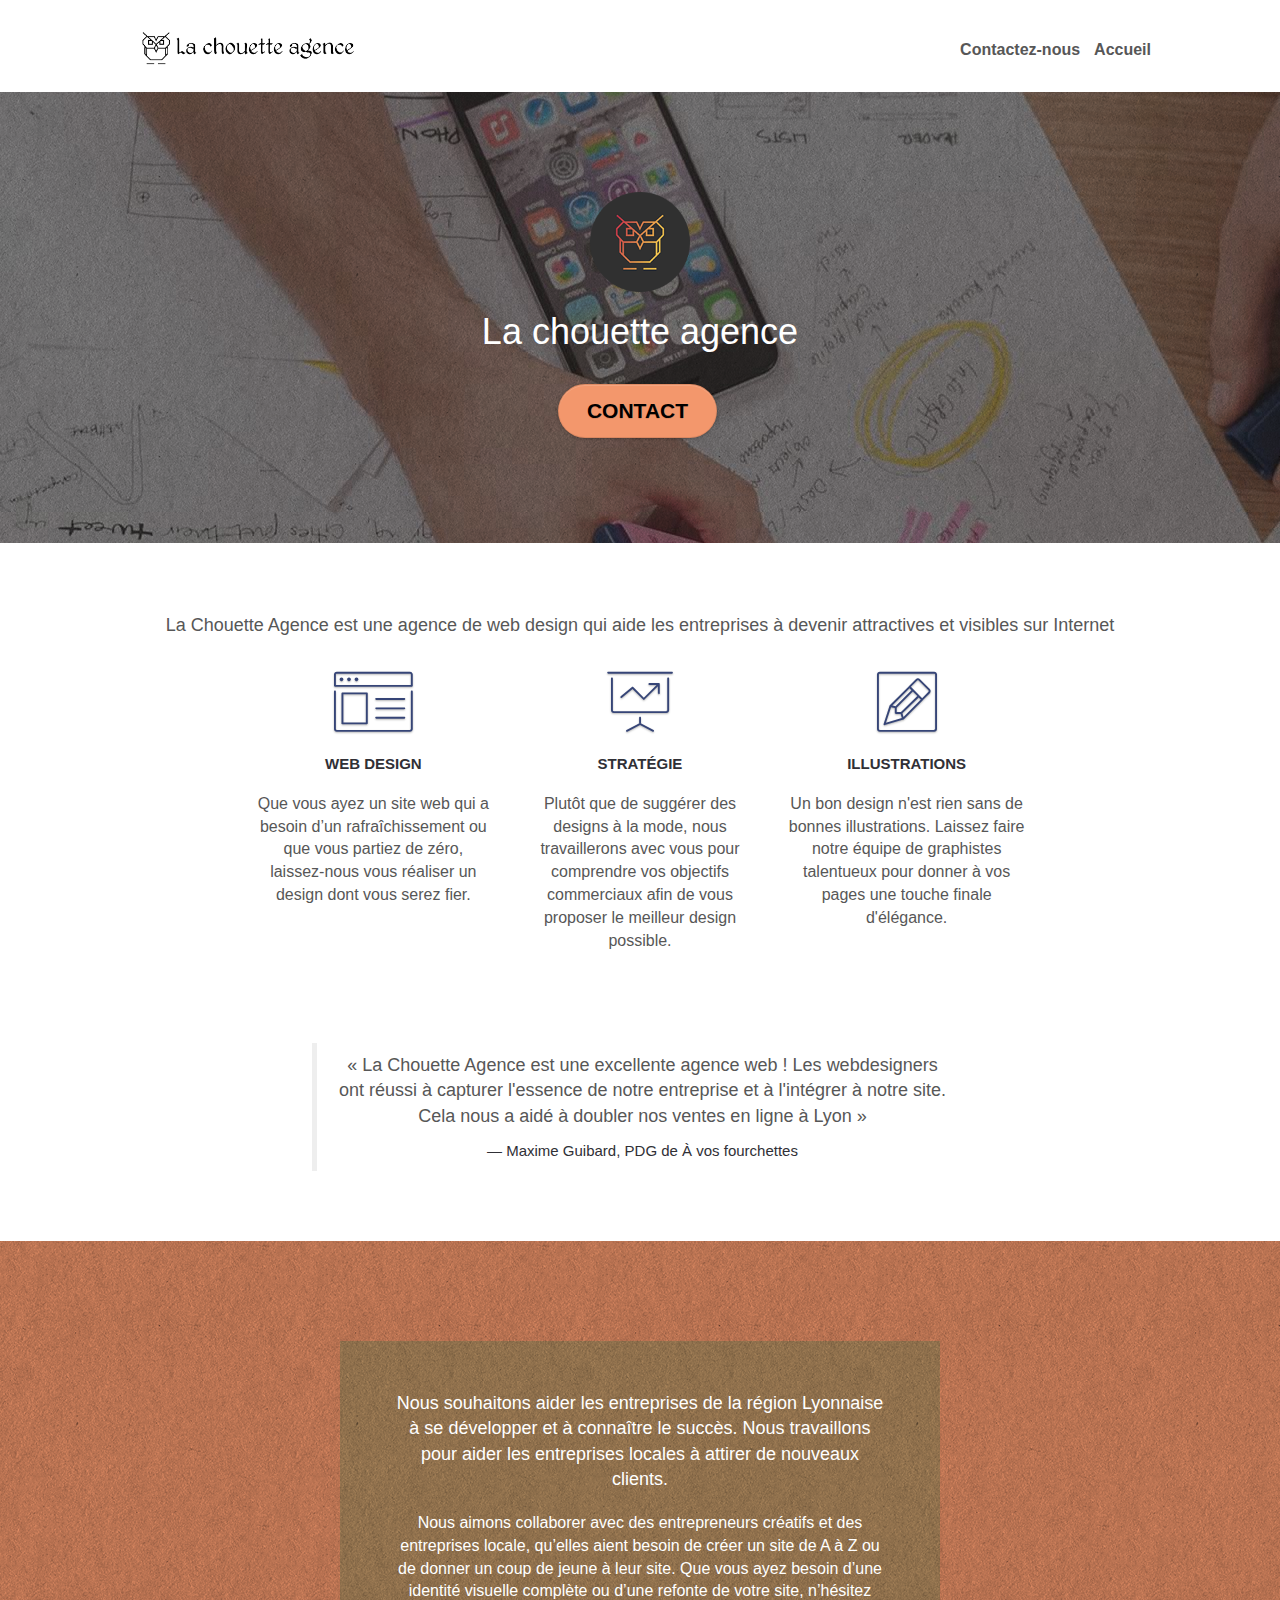
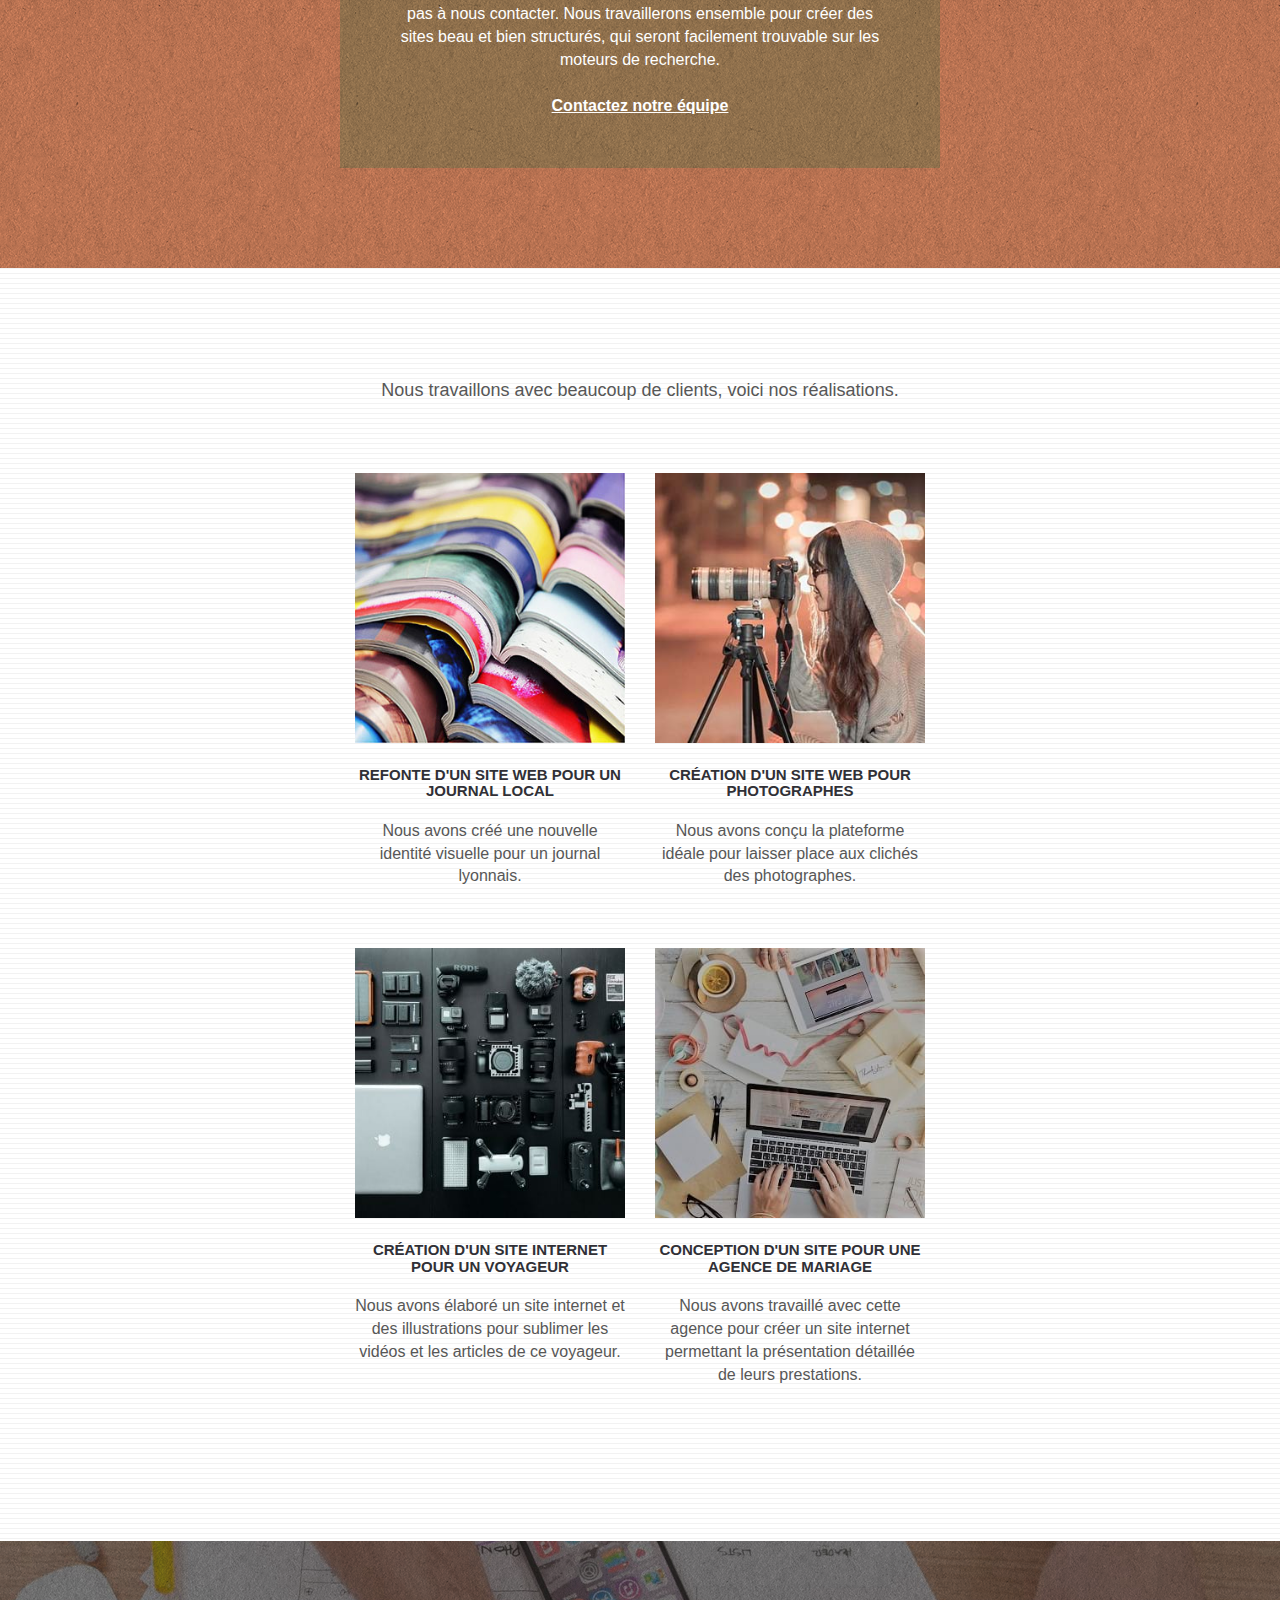
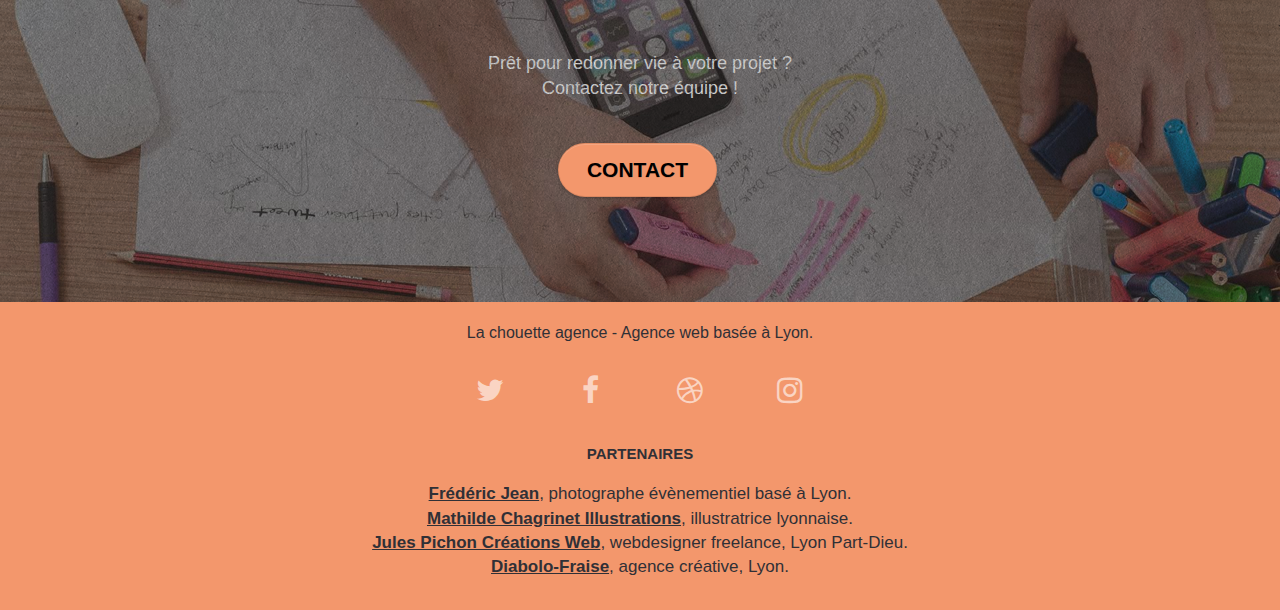
==== commit 2bbe79ea: "Modifications après évaluations" ====
--- a/index.html
+++ b/index.html
@@ -1,58 +1,69 @@
 <!doctype html>
 <html lang="fr">
+
 <head>
 	<meta charset="utf-8">
 	<meta name="viewport" content="width=device-width, initial-scale=1.0, viewport-fit=cover">
-	<meta name="description" content="Agence web située à Lyon. Propose des services web et webdesign pour les professionnels et les entreprises lyonnaises. Découvrez nos logos, nos illustrations, nos designs de sites web et toutes nos prestations">
-	<meta name="keywords" content="agence-web-design-lyon, webdesign-lyon, web-design-lyon, entreprise-webdesign-lyon, webdesigner-lyon"/>
-	<meta name="robots" content="index"/>
+	<meta name="description"
+		content="Agence web située à Lyon. Propose des services web et webdesign pour les professionnels et les entreprises lyonnaises. Découvrez nos logos, nos illustrations, nos designs de sites web et toutes nos prestations">
+	<meta name="keywords"
+		content="agence-web-design-lyon, webdesign-lyon, web-design-lyon, entreprise-webdesign-lyon, webdesigner-lyon" />
+	<meta name="robots" content="index" />
 	<meta name="google-site-verification" content="vj0LW88v5DafAeYHnSHyM_lAqPa138BfKF4PRjKr9d0" />
-    <link rel="shortcut icon" type="image/png" href="favicon.jpg">
-	
+	<link rel="shortcut icon" type="image/png" href="favicon.jpg">
+
 	<title>La Chouette Agence - Services web Lyon</title>
 	<!-- Style -->
 	<link rel="alternate stylesheet" type="text/css" href="./css/bootstrap.min.css" onload="this.rel='stylesheet'">
 	<link rel="alternate stylesheet" type="text/css" href="./css/font-awesome.min.css" onload="this.rel='stylesheet'">
 	<noscript>
 		<link rel="stylesheet" type="text/css" href="./css/bootstrap.min.css">
-		<link rel="stylesheet" type="text/css" href="./css/font-awesome.min.css">	
+		<link rel="stylesheet" type="text/css" href="./css/font-awesome.min.css">
 	</noscript>
 	<link rel="stylesheet" type="text/css" href="./css/et-line.min.css">
 	<link rel="stylesheet" type="text/css" href="style.css">
-    <!-- Scripts -->
+	<!-- Scripts -->
 	<script src="./js/jquery-2.1.0.min.js" defer></script>
 	<script src="./js/bootstrap.min.js" defer></script>
 	<script src="./js/blocs.min.js" defer></script>
 </head>
 
 <body>
-	<main class="page-container">    
+	<main class="page-container">
 		<header class="bloc bgc-white l-bloc" id="bloc-0">
 			<div class="container bloc-sm">
 				<nav class="navbar row">
 					<div class="navbar-header">
-						<a class="navbar-brand" href="index.html"><img src="img/logo-la-chouette-agence-baseline-noir.png" alt="logo de la chouette agence webdesigners à Lyon" height="40" /></a>
-						<button id="nav-toggle" type="button" class="ui-navbar-toggle navbar-toggle" data-toggle="collapse" data-target=".navbar-1">
-							<span class="sr-only">Toggle navigation</span><span class="icon-bar"></span><span class="icon-bar"></span><span class="icon-bar"></span>
+						<a class="navbar-brand" href="index.html"><img
+								src="img/logo-la-chouette-agence-baseline-noir.png"
+								alt="logo de la chouette agence webdesigners à Lyon" height="40" /></a>
+						<button id="nav-toggle" aria-label="Menu" type="button" class="ui-navbar-toggle navbar-toggle"
+							data-toggle="collapse" data-target=".navbar-1">
+							<span class="sr-only">Toggle navigation</span><span class="icon-bar"></span><span
+								class="icon-bar"></span><span class="icon-bar"></span>
 						</button>
 					</div>
 					<div class="collapse navbar-collapse navbar-1 special-dropdown-nav">
 						<ul class="site-navigation nav navbar-nav">
-							<li><a href="index.html">Accueil</a></li>
-							<li><a href="contact.html">Contactez-nous</a></li>
+							<li class="nav"><a href="index.html">Accueil</a></li>
+							<li class="nav"><a href="contact.html">Contactez-nous</a></li>
 						</ul>
 					</div>
 				</nav>
 			</div>
 		</header>
-		<section class="bloc bgc-dark-slate-blue bg-banniere d-bloc bg-t-edge bloc-bg-texture texture-paper b-parallax" id="bloc-1-hero">
+		<section class="bloc bgc-dark-slate-blue bg-banniere d-bloc bg-t-edge bloc-bg-texture texture-paper b-parallax"
+			id="bloc-1-hero">
 			<div class="container bloc-lg">
 				<div class="row tight-width-whitespace">
 					<div class="col-sm-12">
-						<img src="img/logo-la-chouette-agence-chouette-gradient-orange.png" class="center-block image-resize-mode" width="100" alt="logo de la chouette agence dessin de chouette sans texte" />
+						<img src="img/logo-la-chouette-agence-chouette-gradient-orange.png"
+							class="center-block image-resize-mode" width="100"
+							alt="logo de la chouette agence dessin de chouette sans texte" />
 						<h1 class="text-center hero-bloc-text tc-white ">La chouette agence</h1>
 						<div class="text-center">
-							<a href="contact.html" class="btn btn-lg btn-clean btn-rd cta-hero btn-atomic-tangerine" id="cta-hero">Contact</a>
+							<a href="contact.html" class="btn btn-lg btn-clean btn-rd cta-hero btn-atomic-tangerine"
+								id="cta-hero">Contact</a>
 						</div>
 					</div>
 				</div>
@@ -62,7 +73,8 @@
 			<div class="container bloc-md">
 				<div class="row">
 					<div class="col-sm-12 text-center">
-						<h2 class="banner-h2">La Chouette Agence est une agence de <strong>web design</strong> qui aide les entreprises à devenir attractives et visibles sur Internet</h2>
+						<h2 class="banner-h2">La Chouette Agence est une agence de <strong>web design</strong> qui aide
+							les entreprises à devenir attractives et visibles sur Internet</h2>
 					</div>
 				</div>
 				<div class="row voffset-lg med-width-whitespace">
@@ -72,7 +84,8 @@
 						</div>
 						<h3 class="mg-md text-center">Web design</h3>
 						<p class="text-center ">
-							Que vous ayez un site web qui a besoin d&rsquo;un rafraîchissement ou que vous partiez de zéro, laissez-nous vous réaliser un design dont vous serez fier.
+							Que vous ayez un site web qui a besoin d&rsquo;un rafraîchissement ou que vous partiez de
+							zéro, laissez-nous vous réaliser un design dont vous serez fier.
 						</p>
 					</div>
 					<div class="col-sm-4">
@@ -81,7 +94,8 @@
 						</div>
 						<h3 class="mg-md text-center">Stratégie</h3>
 						<p class="text-center ">
-							Plutôt que de suggérer des designs à la mode, nous travaillerons avec vous pour comprendre vos objectifs commerciaux afin de vous proposer le meilleur design possible.<br>
+							Plutôt que de suggérer des designs à la mode, nous travaillerons avec vous pour comprendre
+							vos objectifs commerciaux afin de vous proposer le meilleur design possible.<br>
 						</p>
 					</div>
 					<div class="col-sm-4">
@@ -90,29 +104,42 @@
 						</div>
 						<h3 class="mg-md text-center">Illustrations</h3>
 						<p class="text-center ">
-							Un bon design n'est rien sans de bonnes illustrations. Laissez faire notre équipe de graphistes talentueux pour donner à vos pages une touche finale d'élégance.
+							Un bon design n'est rien sans de bonnes illustrations. Laissez faire notre équipe de
+							graphistes talentueux pour donner à vos pages une touche finale d'élégance.
 						</p>
 					</div>
 				</div>
 				<div class="row voffset-lg voffset">
 					<div class="col-xs-12 col-md-8 col-md-offset-2 text-center">
 						<blockquote>
-							<p id="quote">&laquo; La Chouette Agence est une excellente <strong>agence web</strong> ! Les <strong>webdesigners</strong> ont réussi à capturer l'essence de notre entreprise et à l'intégrer à notre site. Cela nous a aidé à doubler nos ventes en ligne à Lyon &raquo;</p>
+							<p id="quote">&laquo; La Chouette Agence est une excellente <strong>agence web</strong> !
+								Les <strong>webdesigners</strong> ont réussi à capturer l'essence de notre entreprise et
+								à l'intégrer à notre site. Cela nous a aidé à doubler nos ventes en ligne à Lyon &raquo;
+							</p>
 							<footer id="author">Maxime Guibard, PDG de À vos fourchettes</footer>
 						</blockquote>
 					</div>
 				</div>
 			</div>
 		</section>
-		<section class="bloc tc-white bgc-atomic-tangerine bg-presentation d-bloc bloc-bg-texture texture-paper b-parallax" id="bloc-3-what-i-do">
+		<section
+			class="bloc tc-white bgc-atomic-tangerine bg-presentation d-bloc bloc-bg-texture texture-paper b-parallax"
+			id="bloc-3-what-i-do">
 			<div class="container bloc-lg">
 				<div class="row tight-width-whitespace black-background">
 					<div class="col-sm-12">
 						<h2 class="mg-md text-center tc-white">
-							Nous souhaitons aider les entreprises de la région Lyonnaise à se développer et à connaître le succès. Nous travaillons pour aider les entreprises locales à attirer de nouveaux clients.
+							Nous souhaitons aider les entreprises de la région Lyonnaise à se développer et à connaître
+							le succès. Nous travaillons pour aider les entreprises locales à attirer de nouveaux
+							clients.
 						</h2>
 						<p class="text-center white">
-							Nous aimons collaborer avec des entrepreneurs créatifs et des entreprises locale, qu’elles aient besoin de créer un site de A à Z ou de donner un coup de jeune à leur site. Que vous ayez besoin d’une identité visuelle complète ou d’une refonte de votre site, n’hésitez pas à nous contacter. Nous travaillerons ensemble pour créer des sites beau et bien structurés, qui seront facilement trouvable sur les moteurs de recherche. <br><br><a class="ltc-white bold-link" href="contact.html">Contactez notre équipe</a><br>
+							Nous aimons collaborer avec des entrepreneurs créatifs et des entreprises locale, qu’elles
+							aient besoin de créer un site de A à Z ou de donner un coup de jeune à leur site. Que vous
+							ayez besoin d’une identité visuelle complète ou d’une refonte de votre site, n’hésitez pas à
+							nous contacter. Nous travaillerons ensemble pour créer des sites beau et bien structurés,
+							qui seront facilement trouvable sur les moteurs de recherche. <br><br><a
+								class="ltc-white bold-link" href="contact.html">Contactez notre équipe</a><br>
 						</p>
 					</div>
 				</div>
@@ -129,7 +156,11 @@
 				</div>
 				<div class="row tight-width-whitespace portfolio-row">
 					<div class="col-md-6">
-						<a href="#" data-lightbox="img/identite-visuelle.jpg" data-gallery-id="gallery-1" data-caption="Refonte d'un site web pour un journal local" data-frame="snapshot-lb"><img loading="lazy" src="img/illustration-identite-visuelle.jpg" alt="image d'illustration de la refonte d'identité visuelle pour des sites web existants" class="img-responsive portfolio-thumb" /></a>
+						<a href="#" data-lightbox="img/illustration-identite-visuelle.jpg" data-gallery-id="gallery-1"
+							data-caption="Refonte d'un site web pour un journal local" data-frame="snapshot-lb"><img
+								 loading="lazy" src="img/illustration-identite-visuelle.jpg"
+								alt="image d'illustration de la refonte d'identité visuelle pour des sites web existants"
+								class="img-responsive portfolio-thumb" /></a>
 						<h3 class="mg-md text-center">
 							Refonte d'un site web pour un journal local
 						</h3>
@@ -138,7 +169,12 @@
 						</p>
 					</div>
 					<div class="col-md-6">
-						<a href="#" data-lightbox="img/site-web-photographes.jpg" data-gallery-id="gallery-1" data-caption="Création d'un site web pour photographes" data-frame="snapshot-lb"><img loading="lazy" src="img/illustration-site-web-pour-photographes.jpg" class="img-responsive portfolio-thumb" alt="image d'illustration pour la création de site web pour photographes" /></a>
+						<a href="#" data-lightbox="img/illustration-site-web-pour-photographes.jpg"
+							data-gallery-id="gallery-1" data-caption="Création d'un site web pour photographes"
+							data-frame="snapshot-lb"><img loading="lazy"
+								src="img/illustration-site-web-pour-photographes.jpg"
+								class="img-responsive portfolio-thumb"
+								alt="image d'illustration pour la création de site web pour photographes" /></a>
 						<h3 class="mg-md text-center">
 							Création d'un site web pour photographes
 						</h3>
@@ -149,21 +185,33 @@
 				</div>
 				<div class="row tight-width-whitespace portfolio-row">
 					<div class="col-md-6">
-						<a href="#" data-lightbox="img/site-web-voyage-blog-voyageur.jpg" data-gallery-id="gallery-1" data-caption="Création d'un site internet pour un voyageur" data-frame="snapshot-lb"><img loading="lazy" src="img/illustration-site-web-pour-bloggeur-voyageur.jpg" class="img-responsive portfolio-thumb" alt="Illustration pour prestation de site internet pour voyageurs ou blog de voyageur"/></a>
+						<a href="#" data-lightbox="img/illustration-site-web-pour-bloggeur-voyageur.jpg"
+							data-gallery-id="gallery-1" data-caption="Création d'un site internet pour un voyageur"
+							data-frame="snapshot-lb"><img loading="lazy"
+								src="img/illustration-site-web-pour-bloggeur-voyageur.jpg"
+								class="img-responsive portfolio-thumb"
+								alt="Illustration pour prestation de site internet pour voyageurs ou blog de voyageur" /></a>
 						<h3 class="mg-md text-center">
 							Création d'un site internet pour un voyageur
 						</h3>
 						<p class="text-center">
-							Nous avons élaboré un site internet et des illustrations pour sublimer les vidéos et les articles de ce voyageur.
-						</p>
-					</div>
-					<div class="col-md-6">
-						<a href="#" data-lightbox="img/site-web-entreprise-de-mariage.jpg" data-gallery-id="gallery-1" data-caption="Conception d'un site pour une agence de mariage" data-frame="snapshot-lb"><img loading="lazy" src="img/illustration-site-web-pour-entreprises-de-mariage.jpg" class="img-responsive portfolio-thumb" alt="Illustration pour prestation création de site web pour entreprise de mariage" /></a>
+							Nous avons élaboré un site internet et des illustrations pour sublimer les vidéos et les
+							articles de ce voyageur.
+						</p>
+					</div>
+					<div class="col-md-6">
+						<a href="#" data-lightbox="img/illustration-site-web-pour-entreprises-de-mariage.jpg"
+							data-gallery-id="gallery-1" data-caption="Conception d'un site pour une agence de mariage"
+							data-frame="snapshot-lb"><img loading="lazy"
+								src="img/illustration-site-web-pour-entreprises-de-mariage.jpg"
+								class="img-responsive portfolio-thumb"
+								alt="Illustration pour prestation création de site web pour entreprise de mariage" /></a>
 						<h3 class="mg-md text-center">
 							Conception d'un site pour une agence de mariage
 						</h3>
 						<p class="text-center">
-							Nous avons travaillé avec cette agence pour créer un site internet permettant la présentation détaillée de leurs prestations.
+							Nous avons travaillé avec cette agence pour créer un site internet permettant la
+							présentation détaillée de leurs prestations.
 						</p>
 					</div>
 				</div>
@@ -176,7 +224,8 @@
 						Prêt pour redonner vie à votre projet ?<br>Contactez notre équipe !
 					</h2>
 					<div class="col-sm-12 text-center">
-						<a href="contact.html" class="btn btn-atomic-tangerine btn-clean btn-rd btn-lg cta-hero">Contact</a>
+						<a href="contact.html"
+							class="btn btn-atomic-tangerine btn-clean btn-rd btn-lg cta-hero">Contact</a>
 					</div>
 				</div>
 			</div>
@@ -189,36 +238,49 @@
 						<div class="row row-no-gutters social">
 							<div class="col-sm-3">
 								<div class="text-center">
-									<a class="social" href="https://twitter.com/explore"><span class="fa fa-twitter icon-md" title="Twitter"></span></a>
-								</div>
-							</div>
-							<div class="col-sm-3">
-								<div class="text-center">
-									<a class="social" href="https://fr-fr.facebook.com/"><span class="fa fa-facebook icon-md" title="Facebook"></span></a>
-								</div>
-							</div>
-							<div class="col-sm-3">
-								<div class="text-center">
-									<a class="social" href="https://dribbble.com/"><span class="fa fa-dribbble icon-md" title="Dribbble"></span></a>
-								</div>
-							</div>
-							<div class="col-sm-3">
-								<div class="text-center">
-									<a class="social" href="https://www.instagram.com/?hl=fr"><span class="fa fa-instagram icon-md" title="Instagram"></span></a>
+									<a class="social" href="https://twitter.com/explore"><span
+											class="fa fa-twitter icon-md" aria-label="Twitter"
+											title="Twitter"></span></a>
+								</div>
+							</div>
+							<div class="col-sm-3">
+								<div class="text-center">
+									<a class="social" href="https://fr-fr.facebook.com/"><span
+											class="fa fa-facebook icon-md" aria-label="Facebook"
+											title="Facebook"></span></a>
+								</div>
+							</div>
+							<div class="col-sm-3">
+								<div class="text-center">
+									<a class="social" href="https://dribbble.com/"><span class="fa fa-dribbble icon-md"
+											aria-label="Dribbble" title="Dribbble"></span></a>
+								</div>
+							</div>
+							<div class="col-sm-3">
+								<div class="text-center">
+									<a class="social" href="https://www.instagram.com/?hl=fr"><span
+											class="fa fa-instagram icon-md" aria-label="Instagram"
+											title="Instagram"></span></a>
 								</div>
 							</div>
 						</div>
 						<div class="row">
 							<div class="col-12">
 								<div class="text-center">
-								<h3 class="contrast-jet">Partenaires</h3>
-								<ul>
-									<li><a hreflang="fr"  class="contrast-jet" href="frederic-jean-photographie.com">Frédéric Jean</a>, photographe évènementiel basé à Lyon.</li>
-									<li><a hreflang="fr" class="contrast-jet" href="mathildechagrinet.com">Mathilde Chagrinet Illustrations</a>, illustratrice lyonnaise.</li>
-									<li><a hreflang="fr" class="contrast-jet" href="jules_pichon_webdesign.com">Jules Pichon Créations Web</a>, webdesigner freelance, Lyon Part-Dieu.</li>
-									<li><a hreflang="fr" class="contrast-jet" href="diabolo-fraise.fr">Diabolo-Fraise</a>, agence créative, Lyon.</li>
-								</ul>		
-								</div>	
+									<h3 class="contrast-jet">Partenaires</h3>
+									<ul>
+										<li><a hreflang="fr" class="contrast-jet"
+												href="frederic-jean-photographie.com">Frédéric Jean</a>, photographe
+											évènementiel basé à Lyon.</li>
+										<li><a hreflang="fr" class="contrast-jet" href="mathildechagrinet.com">Mathilde
+												Chagrinet Illustrations</a>, illustratrice lyonnaise.</li>
+										<li><a hreflang="fr" class="contrast-jet"
+												href="jules_pichon_webdesign.com">Jules Pichon Créations Web</a>,
+											webdesigner freelance, Lyon Part-Dieu.</li>
+										<li><a hreflang="fr" class="contrast-jet"
+												href="diabolo-fraise.fr">Diabolo-Fraise</a>, agence créative, Lyon.</li>
+									</ul>
+								</div>
 							</div>
 						</div>
 					</div>
@@ -227,4 +289,5 @@
 		</footer>
 	</main>
 </body>
-</html>
+
+</html>--- a/style.css
+++ b/style.css
@@ -14,7 +14,7 @@
 }
 
 a:hover {
-  text-decoration: none;
+  text-decoration: underline;
   cursor: pointer;
 }
 
@@ -250,6 +250,10 @@
 .l-bloc h6 a:hover,
 .l-bloc p a:hover {
   color: rgba(0, 0, 0, 1);
+}
+
+.nav:hover {
+  text-decoration: underline;
 }
 
 .l-bloc .navbar-toggle .icon-bar {
@@ -1082,6 +1086,8 @@
   }
 }
 
+
+
 @media (max-width: 400px) {
   .bloc {
     padding-left: 0;
